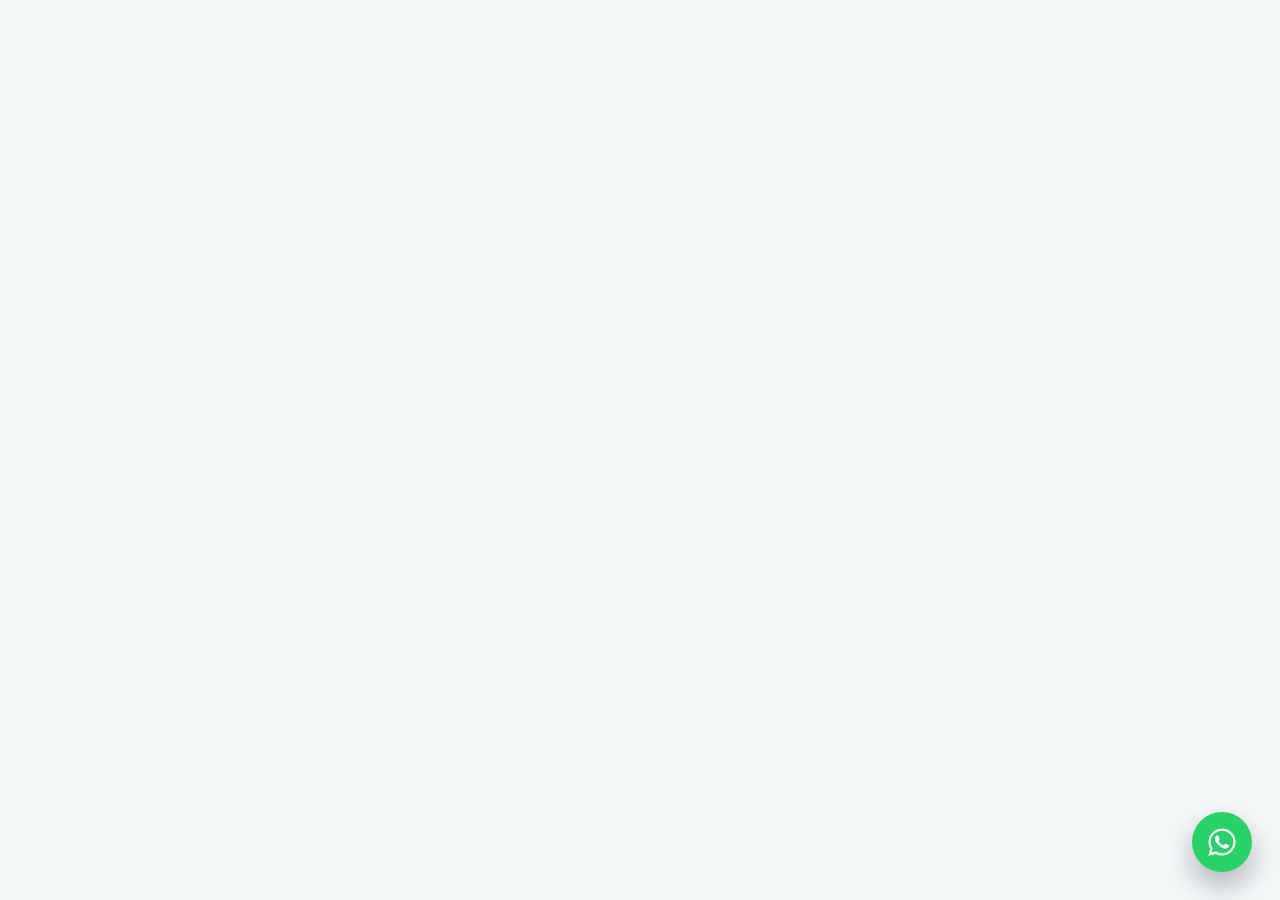
==== index.html @ aab58e26 "Atualização da base ref" ====
<!doctype html>
<html lang="pt-BR" data-beasties-container>
<head>
  <meta charset="utf-8">
  <title>Eletome</title>
  <base href="/http://www.eletome.com/">
  <meta name="viewport" content="width=device-width, initial-scale=1">
  <link rel="icon" type="image/x-icon" href="favicon.ico">
<style>*{box-sizing:border-box}html{scroll-behavior:smooth}body{margin:0;min-width:320px;background:#f4f7f8}.whatsapp-btn-float{position:fixed;right:28px;bottom:28px;z-index:1000;display:grid;width:60px;height:60px;place-items:center;border-radius:999px;background:#25d366;color:#fff;box-shadow:0 14px 28px #03101f47;text-decoration:none;transition:.16s ease}.whatsapp-btn-float:hover{background:#128c7e;transform:translateY(-2px)}.whatsapp-btn-float svg{width:34px;height:34px}@media(max-width:680px){.whatsapp-btn-float{right:18px;bottom:18px;width:54px;height:54px}}</style><link rel="stylesheet" href="styles-3UGDLVXO.css" media="print" onload="this.media='all'"><noscript><link rel="stylesheet" href="styles-3UGDLVXO.css"></noscript></head>
<body>
  <app-root></app-root>
  <a href="https://wa.me/5551995286771" class="whatsapp-btn-float" target="_blank" rel="noopener noreferrer" aria-label="Falar com a Eletome pelo WhatsApp">
    <svg viewBox="0 0 32 32" aria-hidden="true">
      <path fill="currentColor" d="M16.04 3.2c-7.05 0-12.78 5.7-12.78 12.72 0 2.25.6 4.45 1.72 6.38L3.15 29l6.88-1.8a12.85 12.85 0 0 0 6.01 1.52c7.05 0 12.78-5.7 12.78-12.72S23.09 3.2 16.04 3.2Zm0 23.34c-1.92 0-3.8-.52-5.44-1.5l-.39-.23-4.08 1.07 1.09-3.96-.26-.41a10.5 10.5 0 0 1-1.61-5.59c0-5.8 4.8-10.53 10.69-10.53 5.9 0 10.69 4.72 10.69 10.53 0 5.9-4.8 10.62-10.69 10.62Zm5.86-7.88c-.32-.16-1.9-.93-2.2-1.04-.3-.1-.52-.16-.74.16-.22.32-.85 1.04-1.04 1.25-.19.22-.38.24-.7.08-.32-.16-1.36-.5-2.6-1.6-.96-.85-1.6-1.9-1.8-2.22-.18-.32-.02-.5.14-.66.14-.14.32-.38.48-.57.16-.19.22-.32.32-.54.1-.22.05-.4-.03-.57-.08-.16-.74-1.78-1.02-2.44-.27-.64-.54-.55-.74-.56h-.64c-.22 0-.57.08-.87.4-.3.32-1.14 1.12-1.14 2.72s1.17 3.15 1.33 3.36c.16.22 2.3 3.5 5.58 4.91.78.34 1.39.54 1.86.69.78.25 1.49.21 2.05.13.63-.09 1.9-.77 2.17-1.52.27-.75.27-1.39.19-1.52-.08-.14-.3-.22-.62-.38Z"/>
    </svg>
  </a>
<script src="polyfills-5CFQRCPP.js" type="module"></script><script src="main-44CPIBIP.js" type="module"></script></body>
</html>
---- styles-3UGDLVXO.css ----
*{box-sizing:border-box}html{scroll-behavior:smooth}body{margin:0;min-width:320px;background:#f4f7f8}img{max-width:100%}.whatsapp-btn-float{position:fixed;right:28px;bottom:28px;z-index:1000;display:grid;width:60px;height:60px;place-items:center;border-radius:999px;background:#25d366;color:#fff;box-shadow:0 14px 28px #03101f47;text-decoration:none;transition:.16s ease}.whatsapp-btn-float:hover{background:#128c7e;transform:translateY(-2px)}.whatsapp-btn-float svg{width:34px;height:34px}@media(max-width:680px){.whatsapp-btn-float{right:18px;bottom:18px;width:54px;height:54px}}
---- styles-3UGDLVXO.css ----
*{box-sizing:border-box}html{scroll-behavior:smooth}body{margin:0;min-width:320px;background:#f4f7f8}img{max-width:100%}.whatsapp-btn-float{position:fixed;right:28px;bottom:28px;z-index:1000;display:grid;width:60px;height:60px;place-items:center;border-radius:999px;background:#25d366;color:#fff;box-shadow:0 14px 28px #03101f47;text-decoration:none;transition:.16s ease}.whatsapp-btn-float:hover{background:#128c7e;transform:translateY(-2px)}.whatsapp-btn-float svg{width:34px;height:34px}@media(max-width:680px){.whatsapp-btn-float{right:18px;bottom:18px;width:54px;height:54px}}
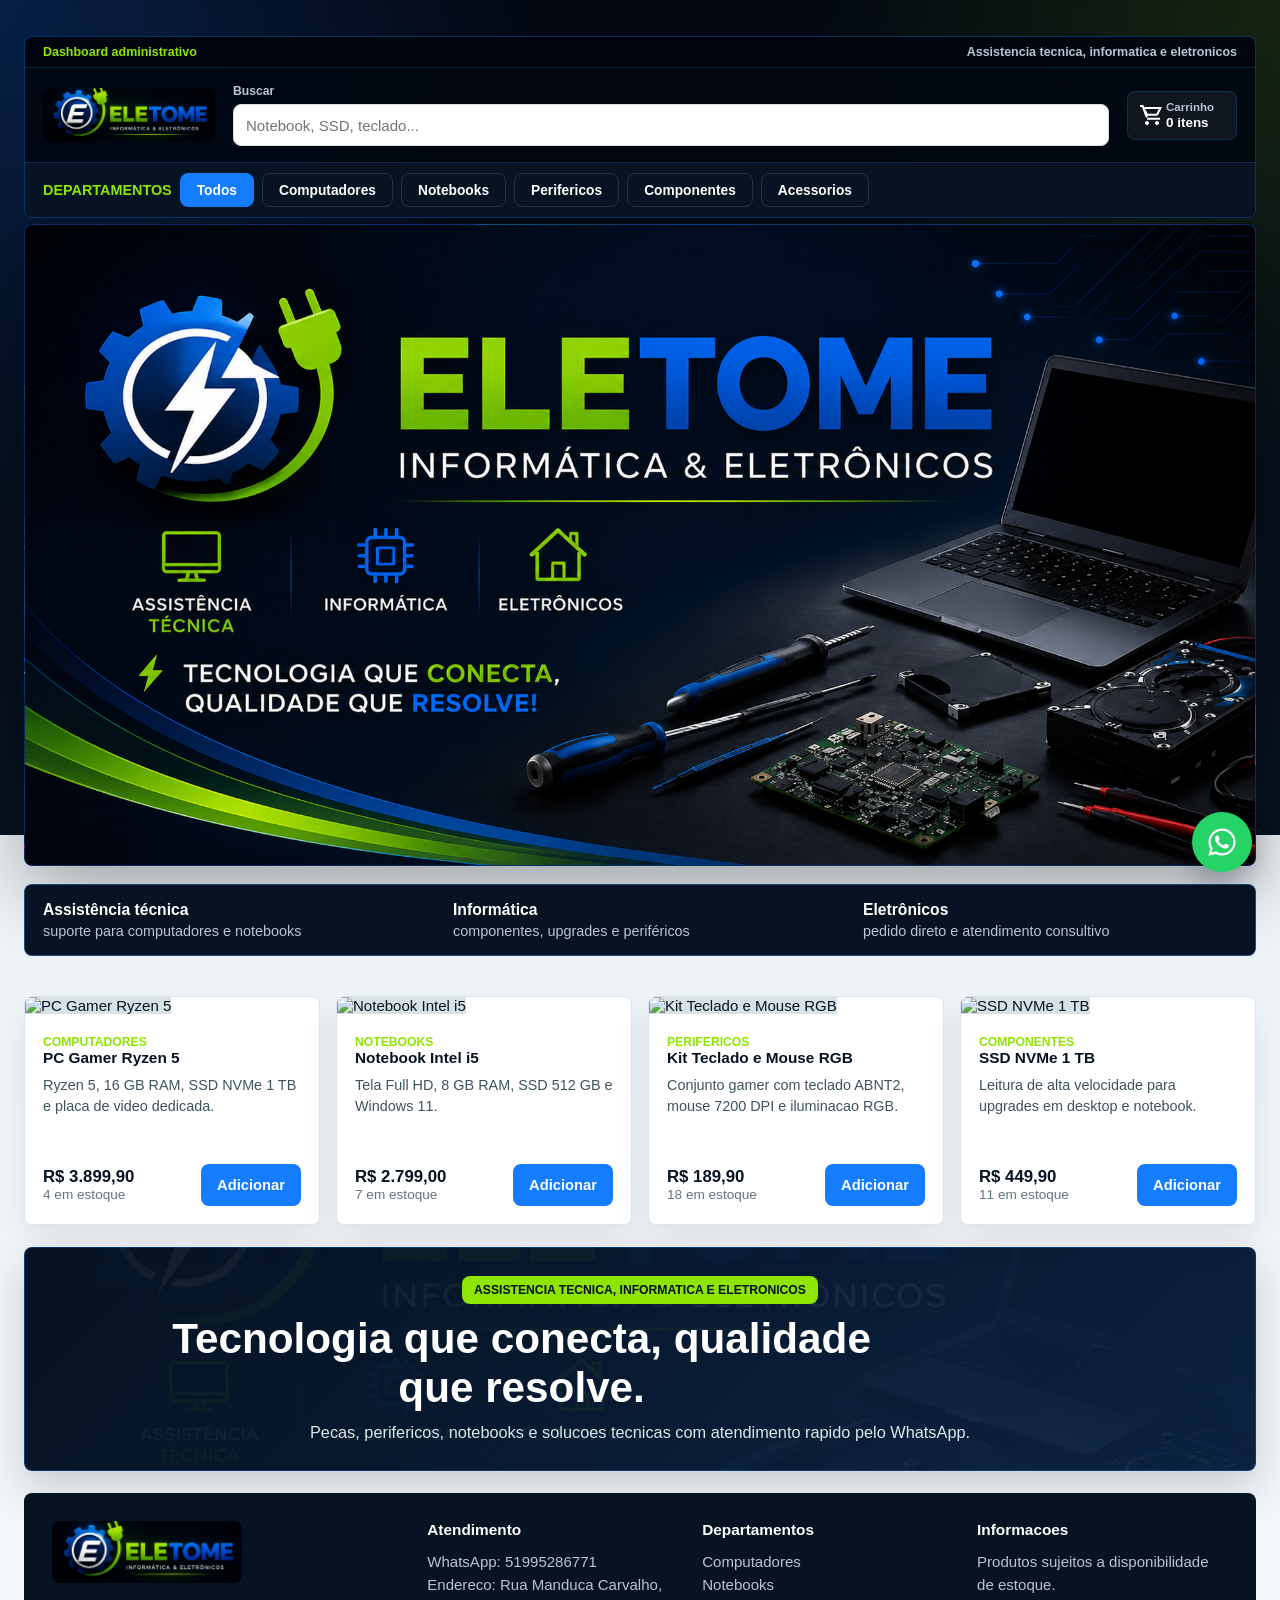
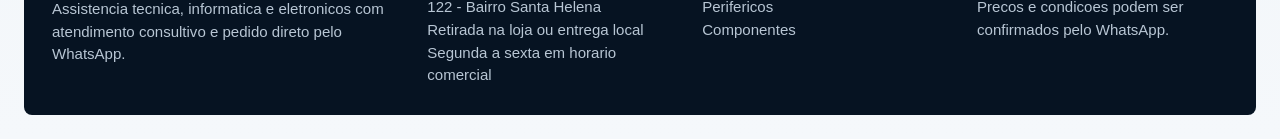
==== commit ef382688: "Atualização para sistema de notas" ====
--- a/index.html
+++ b/index.html
@@ -3,10 +3,10 @@
 <head>
   <meta charset="utf-8">
   <title>Eletome</title>
-  <base href="/http://www.eletome.com/">
+  <base href="/">
   <meta name="viewport" content="width=device-width, initial-scale=1">
   <link rel="icon" type="image/x-icon" href="favicon.ico">
-<style>*{box-sizing:border-box}html{scroll-behavior:smooth}body{margin:0;min-width:320px;background:#f4f7f8}.whatsapp-btn-float{position:fixed;right:28px;bottom:28px;z-index:1000;display:grid;width:60px;height:60px;place-items:center;border-radius:999px;background:#25d366;color:#fff;box-shadow:0 14px 28px #03101f47;text-decoration:none;transition:.16s ease}.whatsapp-btn-float:hover{background:#128c7e;transform:translateY(-2px)}.whatsapp-btn-float svg{width:34px;height:34px}@media(max-width:680px){.whatsapp-btn-float{right:18px;bottom:18px;width:54px;height:54px}}</style><link rel="stylesheet" href="styles-3UGDLVXO.css" media="print" onload="this.media='all'"><noscript><link rel="stylesheet" href="styles-3UGDLVXO.css"></noscript></head>
+<style>*{box-sizing:border-box}html{scroll-behavior:smooth}body{margin:0;min-width:320px;overflow-x:hidden;background:#f4f7f8}.whatsapp-btn-float{position:fixed;right:28px;bottom:28px;z-index:1000;display:grid;width:60px;height:60px;place-items:center;border-radius:999px;background:#25d366;color:#fff;box-shadow:0 14px 28px #03101f47;text-decoration:none;transition:.16s ease}.whatsapp-btn-float:hover{background:#128c7e;transform:translateY(-2px)}.whatsapp-btn-float svg{width:34px;height:34px}@media(max-width:680px){.whatsapp-btn-float{right:18px;bottom:18px;width:54px;height:54px}}</style><link rel="stylesheet" href="styles-Z6S2VSH4.css" media="print" onload="this.media='all'"><noscript><link rel="stylesheet" href="styles-Z6S2VSH4.css"></noscript></head>
 <body>
   <app-root></app-root>
   <a href="https://wa.me/5551995286771" class="whatsapp-btn-float" target="_blank" rel="noopener noreferrer" aria-label="Falar com a Eletome pelo WhatsApp">
@@ -14,5 +14,5 @@
       <path fill="currentColor" d="M16.04 3.2c-7.05 0-12.78 5.7-12.78 12.72 0 2.25.6 4.45 1.72 6.38L3.15 29l6.88-1.8a12.85 12.85 0 0 0 6.01 1.52c7.05 0 12.78-5.7 12.78-12.72S23.09 3.2 16.04 3.2Zm0 23.34c-1.92 0-3.8-.52-5.44-1.5l-.39-.23-4.08 1.07 1.09-3.96-.26-.41a10.5 10.5 0 0 1-1.61-5.59c0-5.8 4.8-10.53 10.69-10.53 5.9 0 10.69 4.72 10.69 10.53 0 5.9-4.8 10.62-10.69 10.62Zm5.86-7.88c-.32-.16-1.9-.93-2.2-1.04-.3-.1-.52-.16-.74.16-.22.32-.85 1.04-1.04 1.25-.19.22-.38.24-.7.08-.32-.16-1.36-.5-2.6-1.6-.96-.85-1.6-1.9-1.8-2.22-.18-.32-.02-.5.14-.66.14-.14.32-.38.48-.57.16-.19.22-.32.32-.54.1-.22.05-.4-.03-.57-.08-.16-.74-1.78-1.02-2.44-.27-.64-.54-.55-.74-.56h-.64c-.22 0-.57.08-.87.4-.3.32-1.14 1.12-1.14 2.72s1.17 3.15 1.33 3.36c.16.22 2.3 3.5 5.58 4.91.78.34 1.39.54 1.86.69.78.25 1.49.21 2.05.13.63-.09 1.9-.77 2.17-1.52.27-.75.27-1.39.19-1.52-.08-.14-.3-.22-.62-.38Z"/>
     </svg>
   </a>
-<script src="polyfills-5CFQRCPP.js" type="module"></script><script src="main-44CPIBIP.js" type="module"></script></body>
+<script src="polyfills-5CFQRCPP.js" type="module"></script><script src="main-SVB47OTZ.js" type="module"></script></body>
 </html>
--- a/styles-Z6S2VSH4.css
+++ b/styles-Z6S2VSH4.css
@@ -0,0 +1 @@
+*{box-sizing:border-box}html{scroll-behavior:smooth}body{margin:0;min-width:320px;overflow-x:hidden;background:#f4f7f8}img{max-width:100%}.whatsapp-btn-float{position:fixed;right:28px;bottom:28px;z-index:1000;display:grid;width:60px;height:60px;place-items:center;border-radius:999px;background:#25d366;color:#fff;box-shadow:0 14px 28px #03101f47;text-decoration:none;transition:.16s ease}.whatsapp-btn-float:hover{background:#128c7e;transform:translateY(-2px)}.whatsapp-btn-float svg{width:34px;height:34px}@media(max-width:680px){.whatsapp-btn-float{right:18px;bottom:18px;width:54px;height:54px}}
--- a/styles-Z6S2VSH4.css
+++ b/styles-Z6S2VSH4.css
@@ -0,0 +1 @@
+*{box-sizing:border-box}html{scroll-behavior:smooth}body{margin:0;min-width:320px;overflow-x:hidden;background:#f4f7f8}img{max-width:100%}.whatsapp-btn-float{position:fixed;right:28px;bottom:28px;z-index:1000;display:grid;width:60px;height:60px;place-items:center;border-radius:999px;background:#25d366;color:#fff;box-shadow:0 14px 28px #03101f47;text-decoration:none;transition:.16s ease}.whatsapp-btn-float:hover{background:#128c7e;transform:translateY(-2px)}.whatsapp-btn-float svg{width:34px;height:34px}@media(max-width:680px){.whatsapp-btn-float{right:18px;bottom:18px;width:54px;height:54px}}
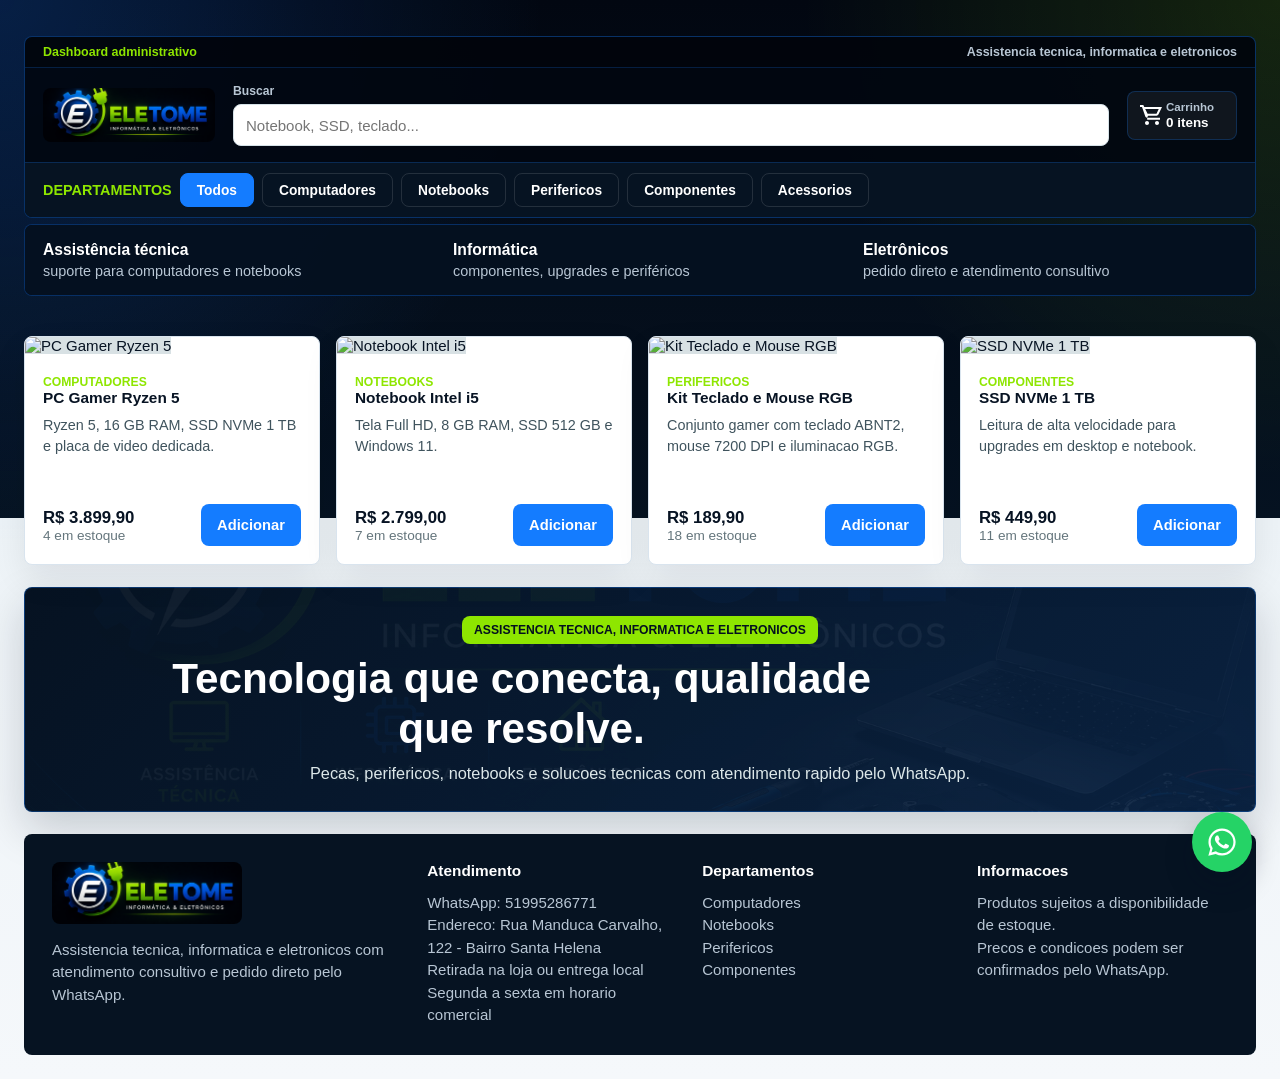
==== commit 2c4e8dfa: "Atualização nas buscas e banner" ====
--- a/index.html
+++ b/index.html
@@ -14,5 +14,5 @@
       <path fill="currentColor" d="M16.04 3.2c-7.05 0-12.78 5.7-12.78 12.72 0 2.25.6 4.45 1.72 6.38L3.15 29l6.88-1.8a12.85 12.85 0 0 0 6.01 1.52c7.05 0 12.78-5.7 12.78-12.72S23.09 3.2 16.04 3.2Zm0 23.34c-1.92 0-3.8-.52-5.44-1.5l-.39-.23-4.08 1.07 1.09-3.96-.26-.41a10.5 10.5 0 0 1-1.61-5.59c0-5.8 4.8-10.53 10.69-10.53 5.9 0 10.69 4.72 10.69 10.53 0 5.9-4.8 10.62-10.69 10.62Zm5.86-7.88c-.32-.16-1.9-.93-2.2-1.04-.3-.1-.52-.16-.74.16-.22.32-.85 1.04-1.04 1.25-.19.22-.38.24-.7.08-.32-.16-1.36-.5-2.6-1.6-.96-.85-1.6-1.9-1.8-2.22-.18-.32-.02-.5.14-.66.14-.14.32-.38.48-.57.16-.19.22-.32.32-.54.1-.22.05-.4-.03-.57-.08-.16-.74-1.78-1.02-2.44-.27-.64-.54-.55-.74-.56h-.64c-.22 0-.57.08-.87.4-.3.32-1.14 1.12-1.14 2.72s1.17 3.15 1.33 3.36c.16.22 2.3 3.5 5.58 4.91.78.34 1.39.54 1.86.69.78.25 1.49.21 2.05.13.63-.09 1.9-.77 2.17-1.52.27-.75.27-1.39.19-1.52-.08-.14-.3-.22-.62-.38Z"/>
     </svg>
   </a>
-<script src="polyfills-5CFQRCPP.js" type="module"></script><script src="main-SVB47OTZ.js" type="module"></script></body>
+<script src="polyfills-5CFQRCPP.js" type="module"></script><script src="main-G2JIM3DO.js" type="module"></script></body>
 </html>
